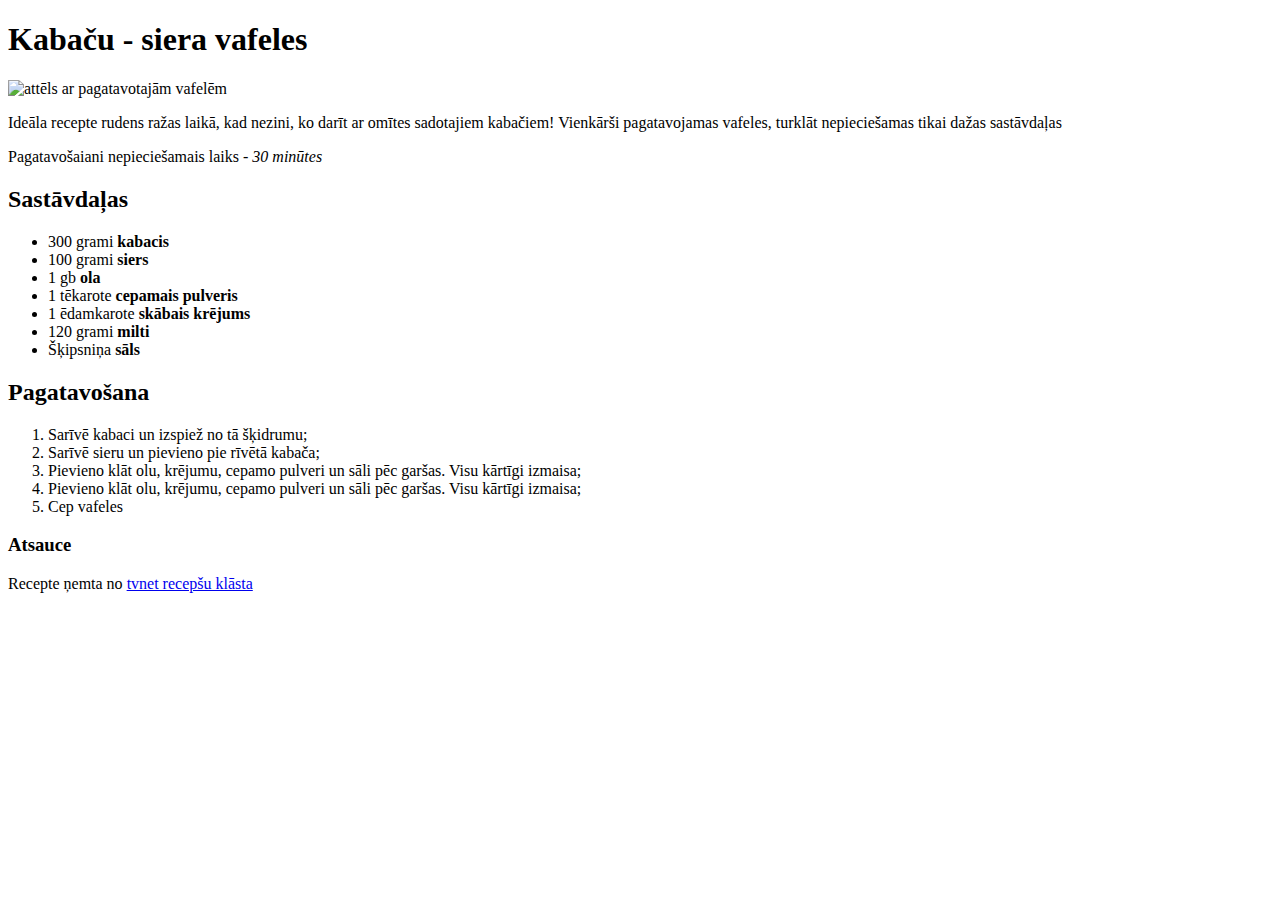
==== receptes/kabaču-siera vafeles.html @ aa4286ba "pievienota pirmā recepte" ====
<!DOCTYPE html>
<html lang="lv">
<head>
    <meta charset="UTF-8">
    <meta http-equiv="X-UA-Compatible" content="IE=edge">
    <meta name="viewport" content="width=device-width, initial-scale=1.0">
    <title>Kabaču - siera vafeles</title>
</head>
<body>
    <h1>Kabaču - siera vafeles</h1>
    <img src="attēli/kabacu_siera_vafeles.jpg" alt="attēls ar pagatavotajām vafelēm">
    <p>Ideāla recepte rudens ražas laikā, kad nezini, ko darīt ar omītes sadotajiem kabačiem! Vienkārši pagatavojamas vafeles, turklāt nepieciešamas tikai dažas sastāvdaļas</p>
    <p>Pagatavošaiani nepieciešamais laiks - <i>30 minūtes</i></p>
    <h2>Sastāvdaļas</h2>
    <ul> 
        <li>300 grami <b>kabacis</b></li>
        <li>100 grami <b>siers</b></li>
        <li>1 gb <b>ola</b></li>
        <li>1 tēkarote <b>cepamais pulveris</b></li>
        <li>1 ēdamkarote <b>skābais krējums</b></li>
        <li>120 grami <b>milti</b></li>
        <li>Šķipsniņa <b>sāls</b></li>
    </ul>
    <h2>Pagatavošana</h2>
    <ol>
        <li>Sarīvē kabaci un izspiež no tā šķidrumu;</li>
        <li>Sarīvē sieru un pievieno pie rīvētā kabača;</li>
        <li>Pievieno klāt olu, krējumu, cepamo pulveri un sāli pēc garšas. Visu kārtīgi izmaisa;</li>
        <li>Pievieno klāt olu, krējumu, cepamo pulveri un sāli pēc garšas. Visu kārtīgi izmaisa;</li>
        <li>Cep vafeles</li>
    </ol>
    <h3>Atsauce</h3>
    <p>Recepte ņemta no <a href="https://receptes.tvnet.lv/recepte/23186-kabacu-siera-vafeles">tvnet recepšu klāsta</p>

</body>
</html>
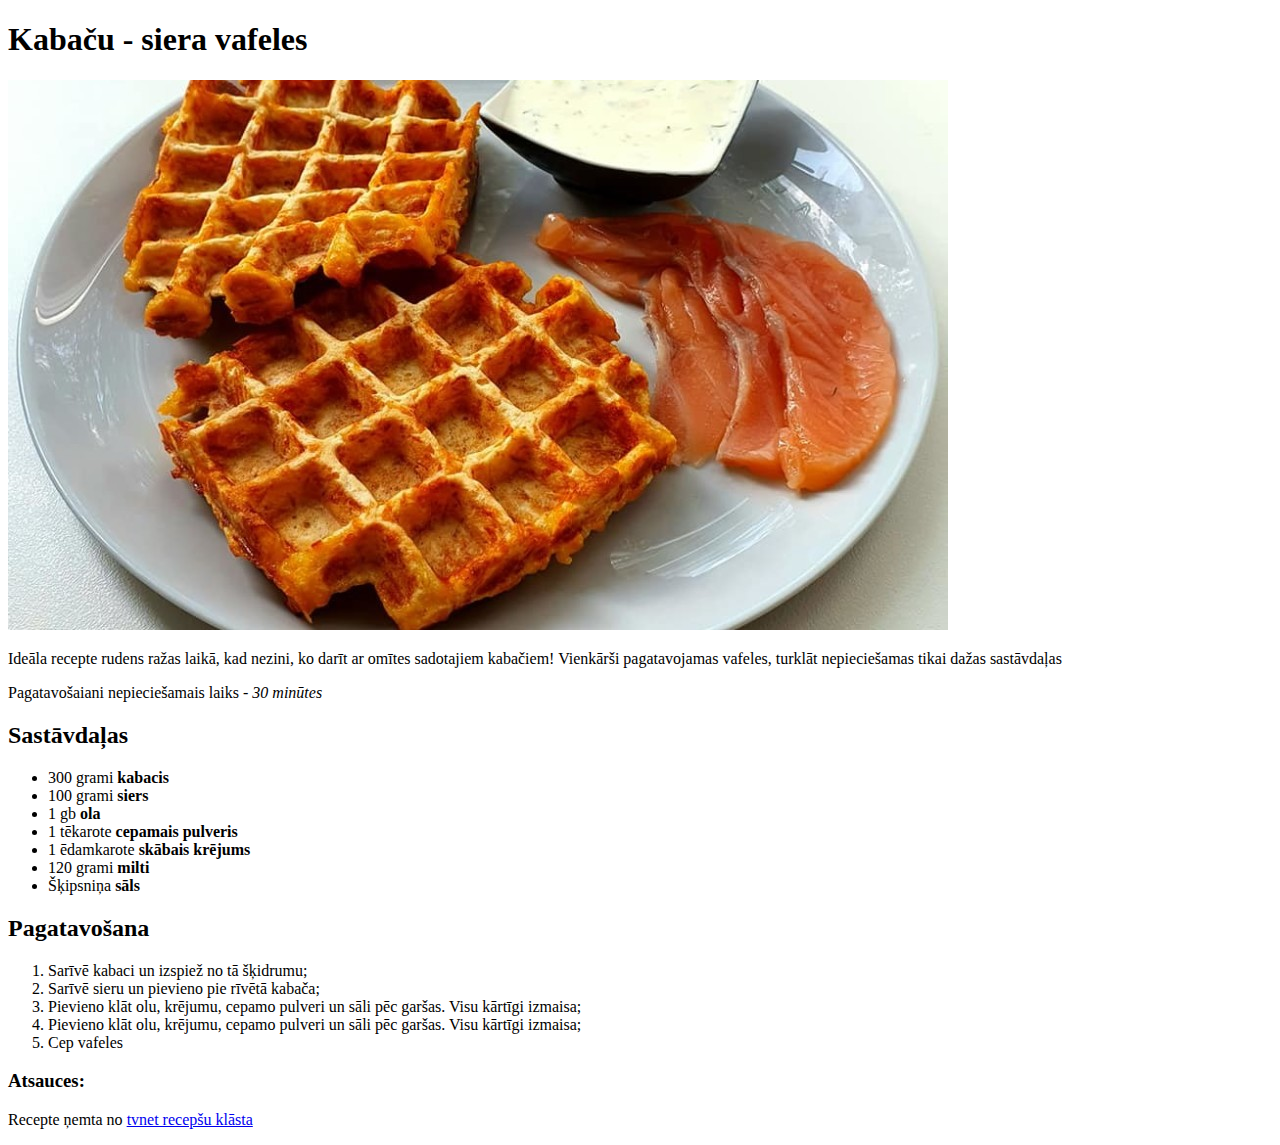
==== commit f68ca3ea: "aa" ====
--- a/receptes/kabaču-siera vafeles.html
+++ b/receptes/kabaču-siera vafeles.html
@@ -8,7 +8,7 @@
 </head>
 <body>
     <h1>Kabaču - siera vafeles</h1>
-    <img src="attēli/kabacu_siera_vafeles.jpg" alt="attēls ar pagatavotajām vafelēm">
+    <img src="/attēli/kabacu_siera_vafeles.jpg" alt="attēls ar pagatavotajām vafelēm">
     <p>Ideāla recepte rudens ražas laikā, kad nezini, ko darīt ar omītes sadotajiem kabačiem! Vienkārši pagatavojamas vafeles, turklāt nepieciešamas tikai dažas sastāvdaļas</p>
     <p>Pagatavošaiani nepieciešamais laiks - <i>30 minūtes</i></p>
     <h2>Sastāvdaļas</h2>
@@ -29,7 +29,7 @@
         <li>Pievieno klāt olu, krējumu, cepamo pulveri un sāli pēc garšas. Visu kārtīgi izmaisa;</li>
         <li>Cep vafeles</li>
     </ol>
-    <h3>Atsauce</h3>
+    <h3>Atsauces:</h3>
     <p>Recepte ņemta no <a href="https://receptes.tvnet.lv/recepte/23186-kabacu-siera-vafeles">tvnet recepšu klāsta</p>
 
 </body>
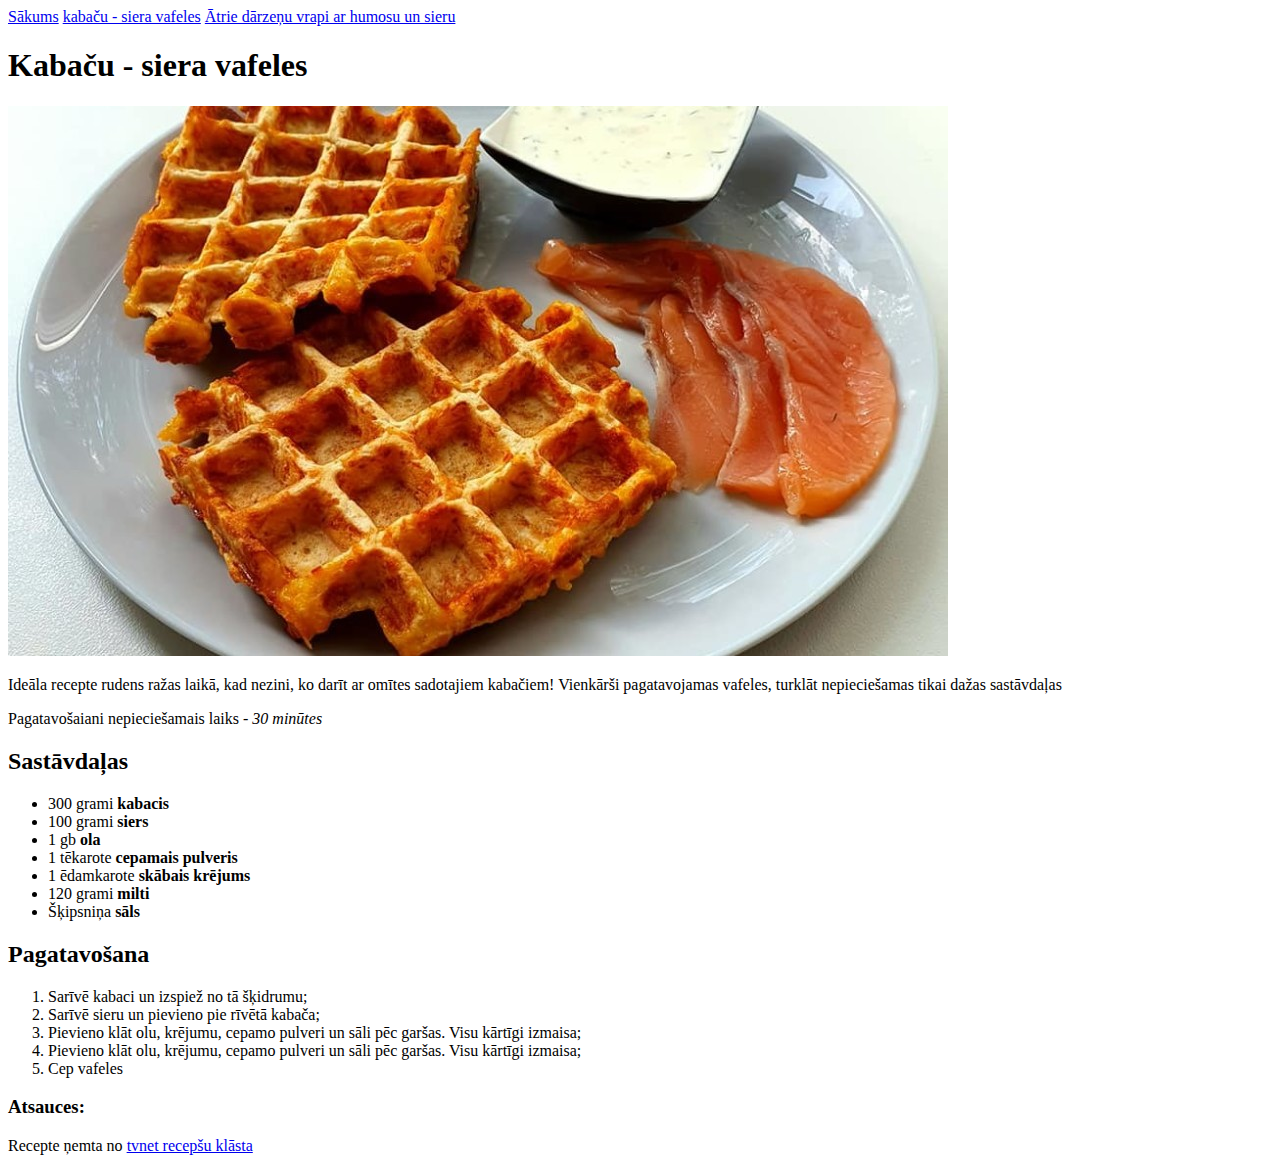
==== commit e0b2b16b: "menu" ====
--- a/receptes/kabaču-siera vafeles.html
+++ b/receptes/kabaču-siera vafeles.html
@@ -7,8 +7,11 @@
     <title>Kabaču - siera vafeles</title>
 </head>
 <body>
+    <a href="../index.html">Sākums</a>
+    <a href="#">kabaču - siera vafeles</a>
+    <a href="Ātrie dārzeņu vrapi ar humosu un sieru.html">Ātrie dārzeņu vrapi ar humosu un sieru</a>
     <h1>Kabaču - siera vafeles</h1>
-    <img src="/attēli/kabacu_siera_vafeles.jpg" alt="attēls ar pagatavotajām vafelēm">
+    <img src="../attēli/kabacu_siera_vafeles.jpg" alt="attēls ar pagatavotajām vafelēm">
     <p>Ideāla recepte rudens ražas laikā, kad nezini, ko darīt ar omītes sadotajiem kabačiem! Vienkārši pagatavojamas vafeles, turklāt nepieciešamas tikai dažas sastāvdaļas</p>
     <p>Pagatavošaiani nepieciešamais laiks - <i>30 minūtes</i></p>
     <h2>Sastāvdaļas</h2>
